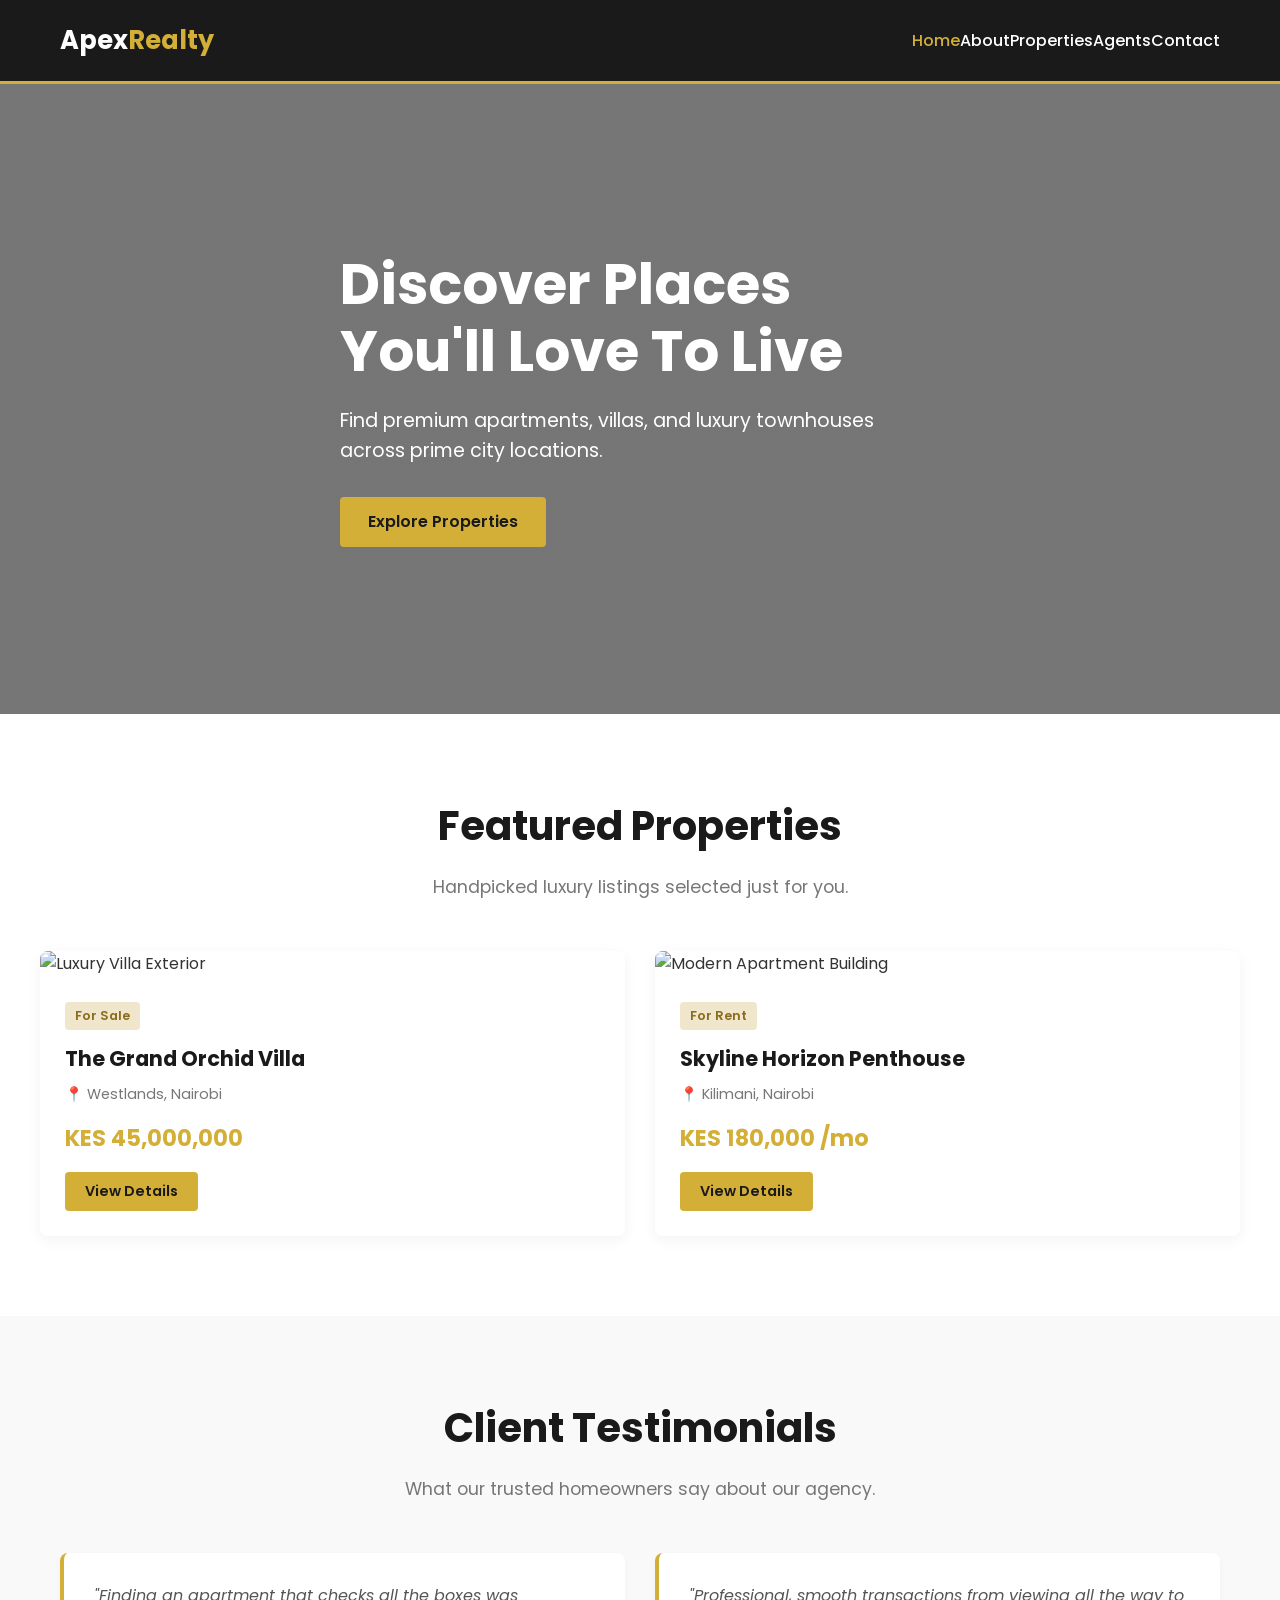
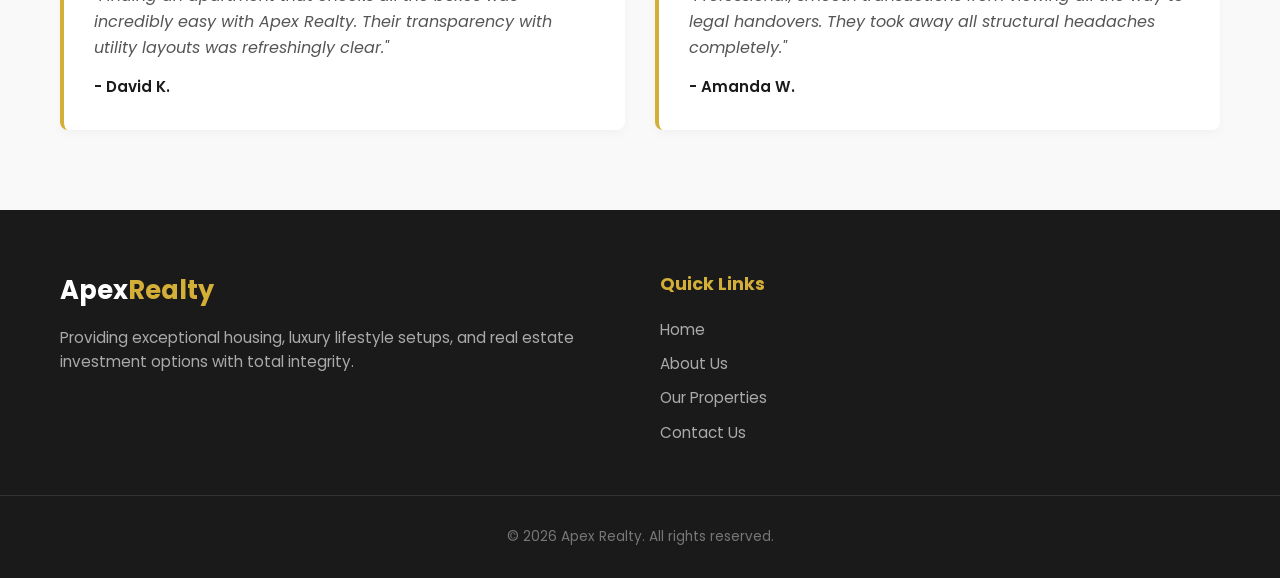
==== index.html @ d21871d2 "first commit" ====
<!DOCTYPE html>
<html lang="en">
<head>
    <meta charset="UTF-8">
    <meta name="viewport" content="width=device-width, initial-scale=1.0">
    <title>Apex Realty | Luxury Real Estate</title>
    <link href="https://fonts.googleapis.com/css2?family=Poppins:wght@300;400;500;600;700&display=swap" rel="stylesheet">
    <link rel="stylesheet" href="style.css">
</head>
<body>

    <header class="navbar">
        <div class="container">
            <a href="index.html" class="logo">Apex<span>Realty</span></a>
            <ul class="nav-menu">
                <li><a href="index.html" class="nav-link active">Home</a></li>
                <li><a href="about.html" class="nav-link">About</a></li>
                <li><a href="properties.html" class="nav-link">Properties</a></li>
                <li><a href="agents.html" class="nav-link">Agents</a></li>
                <li><a href="contact.html" class="nav-link">Contact</a></li>
            </ul>
        </div>
    </header>

    <section class="hero">
        <div class="container">
            <div class="hero-content">
                <h1>Discover Places You'll Love To Live</h1>
                <p>Find premium apartments, villas, and luxury townhouses across prime city locations.</p>
                <a href="properties.html" class="btn btn-primary">Explore Properties</a>
            </div>
        </div>
    </section>

    <section class="section-padding container">
        <div class="text-center">
            <h2 class="section-title">Featured Properties</h2>
            <p class="section-subtitle">Handpicked luxury listings selected just for you.</p>
        </div>

        <div class="property-grid">
            <div class="property-card">
                <img src="https://images.unsplash.com/photo-1512917774080-9991f1c4c750?auto=format&fit=crop&w=600&q=80" alt="Luxury Villa Exterior" class="property-image">
                <div class="property-info">
                    <span class="property-tag">For Sale</span>
                    <h3 class="property-title">The Grand Orchid Villa</h3>
                    <p class="property-location">📍 Westlands, Nairobi</p>
                    <p class="property-price">KES 45,000,000</p>
                    <a href="properties.html" class="btn btn-primary" style="padding: 8px 20px; font-size: 0.9rem;">View Details</a>
                </div>
            </div>

            <div class="property-card">
                <img src="https://images.unsplash.com/photo-1545324418-cc1a3fa10c00?auto=format&fit=crop&w=600&q=80" alt="Modern Apartment Building" class="property-image">
                <div class="property-info">
                    <span class="property-tag">For Rent</span>
                    <h3 class="property-title">Skyline Horizon Penthouse</h3>
                    <p class="property-location">📍 Kilimani, Nairobi</p>
                    <p class="property-price">KES 180,000 /mo</p>
                    <a href="properties.html" class="btn btn-primary" style="padding: 8px 20px; font-size: 0.9rem;">View Details</a>
                </div>
            </div>
        </div>
    </section>

    <section class="section-padding bg-light">
        <div class="container">
            <div class="text-center">
                <h2 class="section-title">Client Testimonials</h2>
                <p class="section-subtitle">What our trusted homeowners say about our agency.</p>
            </div>
            
            <div class="testimonial-grid">
                <div class="testimonial-card">
                    <p class="testimonial-text">"Finding an apartment that checks all the boxes was incredibly easy with Apex Realty. Their transparency with utility layouts was refreshingly clear."</p>
                    <p class="testimonial-author">- David K.</p>
                </div>
                <div class="testimonial-card">
                    <p class="testimonial-text">"Professional, smooth transactions from viewing all the way to legal handovers. They took away all structural headaches completely."</p>
                    <p class="testimonial-author">- Amanda W.</p>
                </div>
            </div>
        </div>
    </section>
    <footer class="main-footer">
        <div class="container footer-content">
            <div class="footer-brand">
                <a href="index.html" class="logo">Apex<span>Realty</span></a>
                <p>Providing exceptional housing, luxury lifestyle setups, and real estate investment options with total integrity.</p>
            </div>
            <div class="footer-links">
                <h4>Quick Links</h4>
                <ul>
                    <li><a href="index.html">Home</a></li>
                    <li><a href="about.html">About Us</a></li>
                    <li><a href="properties.html">Our Properties</a></li>
                    <li><a href="contact.html">Contact Us</a></li>
                </ul>
            </div>
        </div>
        <div class="footer-bottom">
            <p>&copy; 2026 Apex Realty. All rights reserved.</p>
        </div>
    </footer>
</body>
</html>
---- style.css ----
* {
    margin: 0;
    padding: 0;
    box-sizing: border-box;
}
body {
    font-family: 'Poppins', Arial, sans-serif;
    background-color: #ffffff;
    color: #333333;
    line-height: 1.6;
}
.container {
    max-width: 1200px;
    margin: 0 auto;
    padding: 0 20px;
}
.section-padding {
    padding: 80px 0;
}
.bg-light {
    background-color: #f9f9f9;
}
.text-center {
    text-align: center;
}
.section-title {
    font-size: 2.5rem;
    color: #1a1a1a;
    margin-bottom: 15px;
}
.section-subtitle {
    font-size: 1.1rem;
    color: #777777;
    margin-bottom: 50px;
}
.logo {
    font-size: 1.6rem;
    font-weight: 700;
    color: #ffffff;
    text-decoration: none;
}
.logo span {
    color: #d4af37; 
}
.navbar {
    background-color: #1a1a1a; 
    padding: 20px 0;
    position: sticky;
    top: 0;
    z-index: 1000;
    border-bottom: 3px solid #d4af37;
}
.navbar .container {
    display: flex;
    justify-content: space-between;
    align-items: center;
}
.nav-menu {
    display: flex;
    list-style: none;
}
.nav-item {
    margin-left: 25px;
}
.nav-link {
    color: #ffffff;
    text-decoration: none;
    font-weight: 500;
    transition: color 0.3s ease;
}
.nav-link:hover, .nav-link.active {
    color: #d4af37;
}
.hero {
    height: 70vh;
    background-image: linear-gradient(rgba(26, 26, 26, 0.6), rgba(26, 26, 26, 0.6)), url('https://images.unsplash.com/photo-1564013799919-ab600027ffc6?auto=format&fit=crop&w=1500&q=80');
    background-size: cover;
    background-position: center;
    display: flex;
    align-items: center;
    color: #ffffff;
}
.hero-content {
    max-width: 600px;
}
.hero-content h1 {
    font-size: 3.5rem;
    font-weight: 700;
    line-height: 1.2;
    margin-bottom: 20px;
}
.hero-content p {
    font-size: 1.2rem;
    margin-bottom: 30px;
}
.btn {
    display: inline-block;
    padding: 12px 28px;
    text-decoration: none;
    font-weight: 600;
    border-radius: 4px;
    transition: all 0.3s ease;
}
.btn-primary {
    background-color: #d4af37;
    color: #1a1a1a;
}
.btn-primary:hover {
    background-color: #bfa030;
    transform: translateY(-2px);
}
.property-grid {
    display: grid;
    grid-template-columns: repeat(auto-fit, minmax(300px, 1fr));
    gap: 30px;
}
.property-card {
    background-color: #ffffff;
    border-radius: 8px;
    overflow: hidden;
    box-shadow: 0 4px 15px rgba(0,0,0,0.05);
    transition: transform 0.3s ease, box-shadow 0.3s ease;
}
.property-card:hover {
    transform: translateY(-5px);
    box-shadow: 0 8px 25px rgba(0,0,0,0.1);
}
.property-image {
    width: 100%;
    height: 220px;
    object-fit: cover;
}
.property-info {
    padding: 25px;
}
.property-tag {
    display: inline-block;
    font-size: 0.8rem;
    background-color: #f0e6cc;
    color: #8a6d1c;
    padding: 4px 10px;
    border-radius: 4px;
    font-weight: 600;
    margin-bottom: 12px;
}
.property-title {
    font-size: 1.3rem;
    color: #1a1a1a;
    margin-bottom: 8px;
}
.property-location {
    font-size: 0.9rem;
    color: #777777;
    margin-bottom: 15px;
}
.property-price {
    font-size: 1.4rem;
    font-weight: 700;
    color: #d4af37;
    margin-bottom: 15px;
}
.testimonial-grid {
    display: grid;
    grid-template-columns: repeat(auto-fit, minmax(300px, 1fr));
    gap: 30px;
    margin-top: 20px;
}
.testimonial-card {
    background-color: #ffffff;
    padding: 30px;
    border-radius: 8px;
    box-shadow: 0 4px 10px rgba(0,0,0,0.03);
    border-left: 4px solid #d4af37;
}
.testimonial-text {
    font-style: italic;
    color: #555555;
    margin-bottom: 15px;
}
.testimonial-author {
    font-weight: 600;
    color: #1a1a1a;
    font-size: 0.95rem;
}
.main-footer {
    background-color: #1a1a1a;
    color: #ffffff;
    padding: 60px 0 30px 0;
    font-size: 0.95rem;
}
.footer-content {
    display: flex;
    justify-content: space-between;
    flex-wrap: wrap;
    gap: 40px;
    margin-bottom: 40px;
}
.footer-brand {
    flex: 1;
    min-width: 250px;
}
.footer-brand p {
    color: #aaaaaa;
    margin-top: 15px;
}
.footer-links {
    flex: 1;
    min-width: 200px;
}
.footer-links h4 {
    font-size: 1.1rem;
    margin-bottom: 20px;
    color: #d4af37;
}
.footer-links ul {
    list-style: none;
}
.footer-links ul li {
    margin-bottom: 10px;
}
.footer-links ul li a {
    color: #aaaaaa;
    text-decoration: none;
    transition: color 0.3s;
}
.footer-links ul li a:hover {
    color: #ffffff;
}
.footer-bottom {
    text-align: center;
    padding-top: 30px;
    border-top: 1px solid #333333;
    color: #777777;
    font-size: 0.85rem;
}
@media (max-width: 768px) {
    .navbar .container {
        flex-direction: column;
        gap: 15px;
    }
    .nav-menu {
        padding-left: 0;
    }
    .nav-item {
        margin: 0 10px;
    }
    .hero-content h1 {
        font-size: 2.5rem;
    }
    .footer-content {
        flex-direction: column;
    }
}
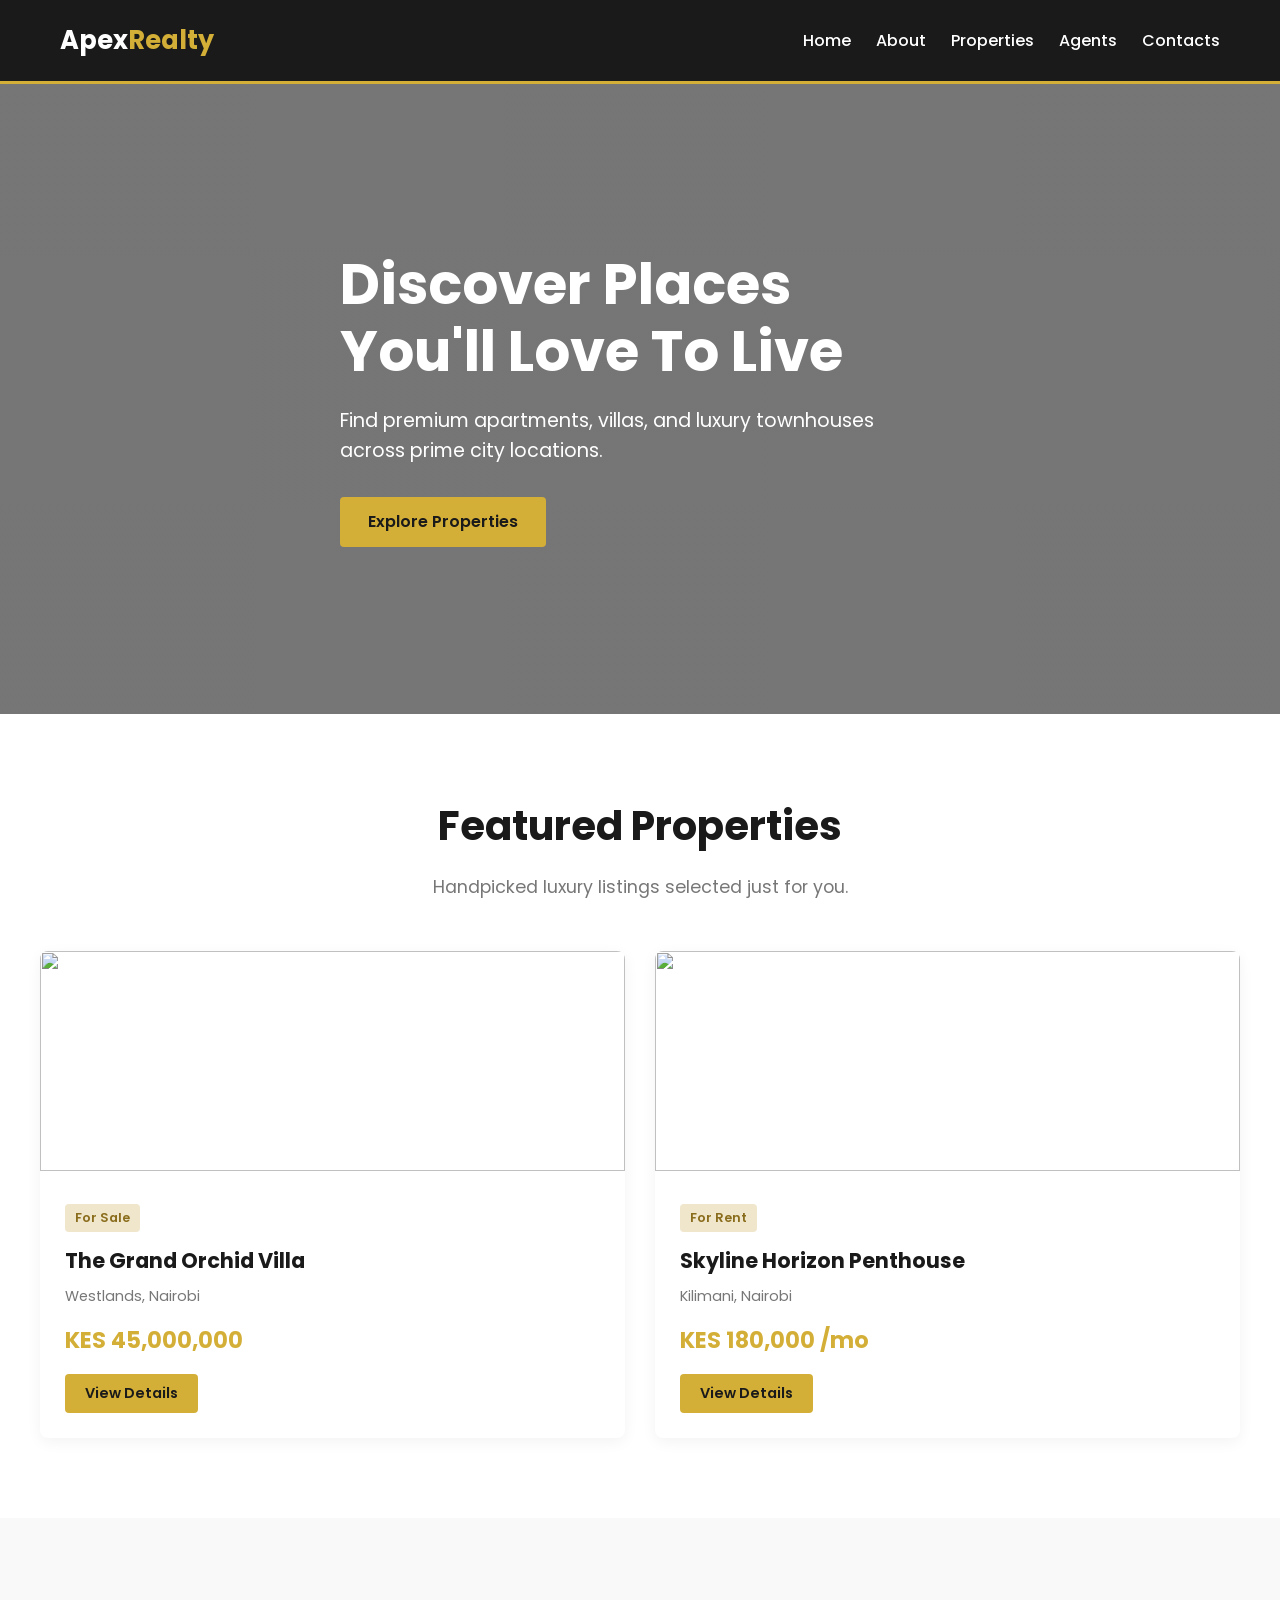
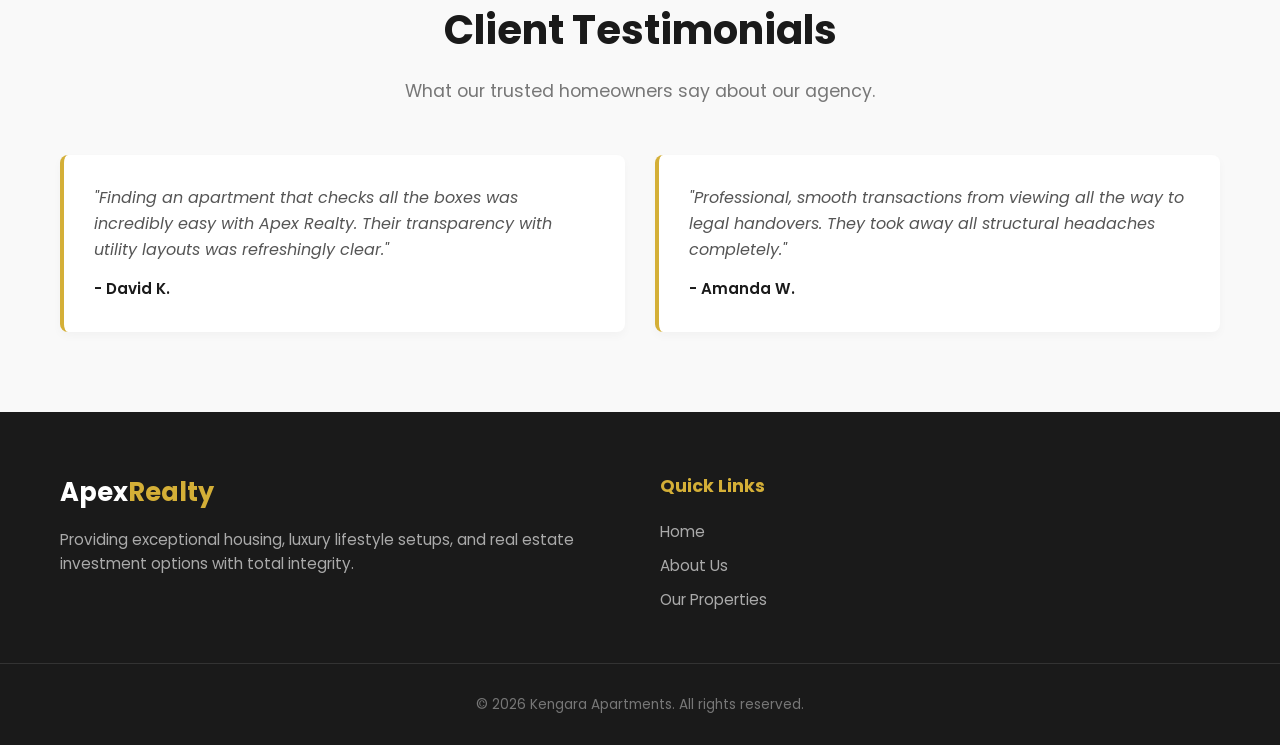
==== commit 3d0f582a: "made changes" ====
--- a/index.html
+++ b/index.html
@@ -8,98 +8,110 @@
     <link rel="stylesheet" href="style.css">
 </head>
 <body>
+    
+<header class="navbar">
+    <div class="container">
+        <a href="index.html" class="logo">
+            Apex<span>Realty</span>
+        </a>
 
-    <header class="navbar">
-        <div class="container">
-            <a href="index.html" class="logo">Apex<span>Realty</span></a>
-            <ul class="nav-menu">
-                <li><a href="index.html" class="nav-link active">Home</a></li>
-                <li><a href="about.html" class="nav-link">About</a></li>
-                <li><a href="properties.html" class="nav-link">Properties</a></li>
-                <li><a href="agents.html" class="nav-link">Agents</a></li>
-                <li><a href="contact.html" class="nav-link">Contact</a></li>
-            </ul>
-        </div>
-    </header>
+        <ul class="navmenu">
+            <li class="navitem">
+                <a href="index.html" class="navlink">Home</a>
+            </li>
 
+            <li class="navitem">
+                <a href="about.html" class="navlink">About</a>
+            </li>
+
+            <li class="navitem">
+                <a href="properties.html" class="navlink">Properties</a>
+            </li>
+
+            <li class="navitem">
+                <a href="agents.html" class="navlink">Agents</a>
+            </li>
+
+           <li class="navitem">
+                <a href="contact.html"class="navlink">Contacts</a>
+            </li>
+        </ul>
+    </div>
+</header>
     <section class="hero">
         <div class="container">
-            <div class="hero-content">
+            <div class="herocontent">
                 <h1>Discover Places You'll Love To Live</h1>
                 <p>Find premium apartments, villas, and luxury townhouses across prime city locations.</p>
-                <a href="properties.html" class="btn btn-primary">Explore Properties</a>
+                <a href="properties.html" class="btn btnprimary">Explore Properties</a>
             </div>
         </div>
     </section>
-
-    <section class="section-padding container">
-        <div class="text-center">
-            <h2 class="section-title">Featured Properties</h2>
-            <p class="section-subtitle">Handpicked luxury listings selected just for you.</p>
+    <section class="sectionpadding container">
+        <div class="textcenter">
+            <h2 class="sectiontitle">Featured Properties</h2>
+            <p class="sectionsubtitle">Handpicked luxury listings selected just for you.</p>
         </div>
-
-        <div class="property-grid">
-            <div class="property-card">
-                <img src="https://images.unsplash.com/photo-1512917774080-9991f1c4c750?auto=format&fit=crop&w=600&q=80" alt="Luxury Villa Exterior" class="property-image">
-                <div class="property-info">
-                    <span class="property-tag">For Sale</span>
-                    <h3 class="property-title">The Grand Orchid Villa</h3>
-                    <p class="property-location">📍 Westlands, Nairobi</p>
-                    <p class="property-price">KES 45,000,000</p>
-                    <a href="properties.html" class="btn btn-primary" style="padding: 8px 20px; font-size: 0.9rem;">View Details</a>
+        <div class="propertygrid">
+            <div class="propertycard">
+                <img src="./pics/house2.jpg" alt="" class="propertyimage">
+                <div class="propertyinfo">
+                    <span class="propertytag">For Sale</span>
+                    <h3 class="propertytitle">The Grand Orchid Villa</h3>
+                    <p class="propertylocation"> Westlands, Nairobi</p>
+                    <p class="propertyprice">KES 45,000,000</p>
+                    <a href="properties.html" class="btn btnprimary" style="padding: 8px 20px; font-size: 0.9rem;">View Details</a>
                 </div>
             </div>
-
-            <div class="property-card">
-                <img src="https://images.unsplash.com/photo-1545324418-cc1a3fa10c00?auto=format&fit=crop&w=600&q=80" alt="Modern Apartment Building" class="property-image">
-                <div class="property-info">
-                    <span class="property-tag">For Rent</span>
-                    <h3 class="property-title">Skyline Horizon Penthouse</h3>
-                    <p class="property-location">📍 Kilimani, Nairobi</p>
-                    <p class="property-price">KES 180,000 /mo</p>
-                    <a href="properties.html" class="btn btn-primary" style="padding: 8px 20px; font-size: 0.9rem;">View Details</a>
+            <div class="propertycard">
+                <img src="./pics/house3.jpg" alt="" class="propertyimage">
+                <div class="propertyinfo">
+                    <span class="propertytag">For Rent</span>
+                    <h3 class="propertytitle">Skyline Horizon Penthouse</h3>
+                    <p class="propertylocation"> Kilimani, Nairobi</p>
+                    <p class="propertyprice">KES 180,000 /mo</p>
+                    <a href="properties.html" class="btn btnprimary" style="padding: 8px 20px; font-size: 0.9rem;">View Details</a>
                 </div>
             </div>
         </div>
     </section>
 
-    <section class="section-padding bg-light">
+    <section class="sectionpadding bglight">
         <div class="container">
-            <div class="text-center">
-                <h2 class="section-title">Client Testimonials</h2>
-                <p class="section-subtitle">What our trusted homeowners say about our agency.</p>
+            <div class="textcenter">
+                <h2 class="sectiontitle">Client Testimonials</h2>
+                <p class="sectionsubtitle">What our trusted homeowners say about our agency.</p>
             </div>
             
-            <div class="testimonial-grid">
-                <div class="testimonial-card">
-                    <p class="testimonial-text">"Finding an apartment that checks all the boxes was incredibly easy with Apex Realty. Their transparency with utility layouts was refreshingly clear."</p>
-                    <p class="testimonial-author">- David K.</p>
+            <div class="testimonialgrid">
+                <div class="testimonialcard">
+                    <p class="testimonialtext">"Finding an apartment that checks all the boxes was incredibly easy with Apex Realty. Their transparency with utility layouts was refreshingly clear."</p>
+                    <p class="testimonialauthor">- David K.</p>
                 </div>
-                <div class="testimonial-card">
-                    <p class="testimonial-text">"Professional, smooth transactions from viewing all the way to legal handovers. They took away all structural headaches completely."</p>
-                    <p class="testimonial-author">- Amanda W.</p>
+                <div class="testimonialcard">
+                    <p class="testimonialtext">"Professional, smooth transactions from viewing all the way to legal handovers. They took away all structural headaches completely."</p>
+                    <p class="testimonialauthor">- Amanda W.</p>
                 </div>
             </div>
         </div>
     </section>
-    <footer class="main-footer">
-        <div class="container footer-content">
-            <div class="footer-brand">
+    <footer class="mainfooter">
+        <div class="container footercontent">
+            <div class="footerbrand">
                 <a href="index.html" class="logo">Apex<span>Realty</span></a>
                 <p>Providing exceptional housing, luxury lifestyle setups, and real estate investment options with total integrity.</p>
             </div>
-            <div class="footer-links">
+            <div class="footerlinks">
                 <h4>Quick Links</h4>
                 <ul>
                     <li><a href="index.html">Home</a></li>
                     <li><a href="about.html">About Us</a></li>
                     <li><a href="properties.html">Our Properties</a></li>
-                    <li><a href="contact.html">Contact Us</a></li>
                 </ul>
             </div>
         </div>
-        <div class="footer-bottom">
-            <p>&copy; 2026 Apex Realty. All rights reserved.</p>
+        <div class="footerbottom">
+            <p>&copy; 2026 Kengara Apartments. All rights reserved.</p>
         </div>
     </footer>
 </body>
--- a/style.css
+++ b/style.css
@@ -14,21 +14,21 @@
     margin: 0 auto;
     padding: 0 20px;
 }
-.section-padding {
+.sectionpadding {
     padding: 80px 0;
 }
-.bg-light {
+.bglight {
     background-color: #f9f9f9;
 }
-.text-center {
+.textcenter {
     text-align: center;
 }
-.section-title {
+.sectiontitle {
     font-size: 2.5rem;
     color: #1a1a1a;
     margin-bottom: 15px;
 }
-.section-subtitle {
+.sectionsubtitle {
     font-size: 1.1rem;
     color: #777777;
     margin-bottom: 50px;
@@ -55,41 +55,41 @@
     justify-content: space-between;
     align-items: center;
 }
-.nav-menu {
+.navmenu {
     display: flex;
     list-style: none;
 }
-.nav-item {
+.navitem {
     margin-left: 25px;
 }
-.nav-link {
+.navlink {
     color: #ffffff;
     text-decoration: none;
     font-weight: 500;
     transition: color 0.3s ease;
 }
-.nav-link:hover, .nav-link.active {
+.navlink:hover, .navlink.active {
     color: #d4af37;
 }
 .hero {
     height: 70vh;
-    background-image: linear-gradient(rgba(26, 26, 26, 0.6), rgba(26, 26, 26, 0.6)), url('https://images.unsplash.com/photo-1564013799919-ab600027ffc6?auto=format&fit=crop&w=1500&q=80');
+    background-image: linear-gradient(rgba(26, 26, 26, 0.6), rgba(26, 26, 26, 0.6)), url('./pics/House1.jpg');
     background-size: cover;
     background-position: center;
     display: flex;
     align-items: center;
     color: #ffffff;
 }
-.hero-content {
+.herocontent {
     max-width: 600px;
 }
-.hero-content h1 {
+.herocontent h1 {
     font-size: 3.5rem;
     font-weight: 700;
     line-height: 1.2;
     margin-bottom: 20px;
 }
-.hero-content p {
+.herocontent p {
     font-size: 1.2rem;
     margin-bottom: 30px;
 }
@@ -101,39 +101,39 @@
     border-radius: 4px;
     transition: all 0.3s ease;
 }
-.btn-primary {
+.btnprimary {
     background-color: #d4af37;
     color: #1a1a1a;
 }
-.btn-primary:hover {
+.btnprimary:hover {
     background-color: #bfa030;
     transform: translateY(-2px);
 }
-.property-grid {
+.propertygrid {
     display: grid;
     grid-template-columns: repeat(auto-fit, minmax(300px, 1fr));
     gap: 30px;
 }
-.property-card {
+.propertycard {
     background-color: #ffffff;
     border-radius: 8px;
     overflow: hidden;
     box-shadow: 0 4px 15px rgba(0,0,0,0.05);
     transition: transform 0.3s ease, box-shadow 0.3s ease;
 }
-.property-card:hover {
+.propertycard:hover {
     transform: translateY(-5px);
     box-shadow: 0 8px 25px rgba(0,0,0,0.1);
 }
-.property-image {
+.propertyimage {
     width: 100%;
     height: 220px;
     object-fit: cover;
 }
-.property-info {
+.propertyinfo {
     padding: 25px;
 }
-.property-tag {
+.propertytag {
     display: inline-block;
     font-size: 0.8rem;
     background-color: #f0e6cc;
@@ -143,90 +143,90 @@
     font-weight: 600;
     margin-bottom: 12px;
 }
-.property-title {
+.propertytitle {
     font-size: 1.3rem;
     color: #1a1a1a;
     margin-bottom: 8px;
 }
-.property-location {
+.propertylocation {
     font-size: 0.9rem;
     color: #777777;
     margin-bottom: 15px;
 }
-.property-price {
+.propertyprice {
     font-size: 1.4rem;
     font-weight: 700;
     color: #d4af37;
     margin-bottom: 15px;
 }
-.testimonial-grid {
+.testimonialgrid {
     display: grid;
     grid-template-columns: repeat(auto-fit, minmax(300px, 1fr));
     gap: 30px;
     margin-top: 20px;
 }
-.testimonial-card {
+.testimonialcard {
     background-color: #ffffff;
     padding: 30px;
     border-radius: 8px;
     box-shadow: 0 4px 10px rgba(0,0,0,0.03);
     border-left: 4px solid #d4af37;
 }
-.testimonial-text {
+.testimonialtext {
     font-style: italic;
     color: #555555;
     margin-bottom: 15px;
 }
-.testimonial-author {
+.testimonialauthor {
     font-weight: 600;
     color: #1a1a1a;
     font-size: 0.95rem;
 }
-.main-footer {
+.mainfooter {
     background-color: #1a1a1a;
     color: #ffffff;
     padding: 60px 0 30px 0;
     font-size: 0.95rem;
 }
-.footer-content {
+.footercontent {
     display: flex;
     justify-content: space-between;
     flex-wrap: wrap;
     gap: 40px;
     margin-bottom: 40px;
 }
-.footer-brand {
+.footerbrand {
     flex: 1;
     min-width: 250px;
 }
-.footer-brand p {
+.footerbrand p {
     color: #aaaaaa;
     margin-top: 15px;
 }
-.footer-links {
+.footerlinks {
     flex: 1;
     min-width: 200px;
 }
-.footer-links h4 {
+.footerlinks h4 {
     font-size: 1.1rem;
     margin-bottom: 20px;
     color: #d4af37;
 }
-.footer-links ul {
+.footerlinks ul {
     list-style: none;
 }
-.footer-links ul li {
+.footerlinks ul li {
     margin-bottom: 10px;
 }
-.footer-links ul li a {
+.footerlinks ul li a {
     color: #aaaaaa;
     text-decoration: none;
     transition: color 0.3s;
 }
-.footer-links ul li a:hover {
-    color: #ffffff;
-}
-.footer-bottom {
+.footerlinks ul li a:hover {
+    color: #ffffff;
+}
+.footerbottom {
     text-align: center;
     padding-top: 30px;
     border-top: 1px solid #333333;
@@ -238,16 +238,16 @@
         flex-direction: column;
         gap: 15px;
     }
-    .nav-menu {
+    .navmenu {
         padding-left: 0;
     }
-    .nav-item {
+    .navitem {
         margin: 0 10px;
     }
-    .hero-content h1 {
+    .herocontent h1 {
         font-size: 2.5rem;
     }
-    .footer-content {
+    .footercontent {
         flex-direction: column;
     }
 }
